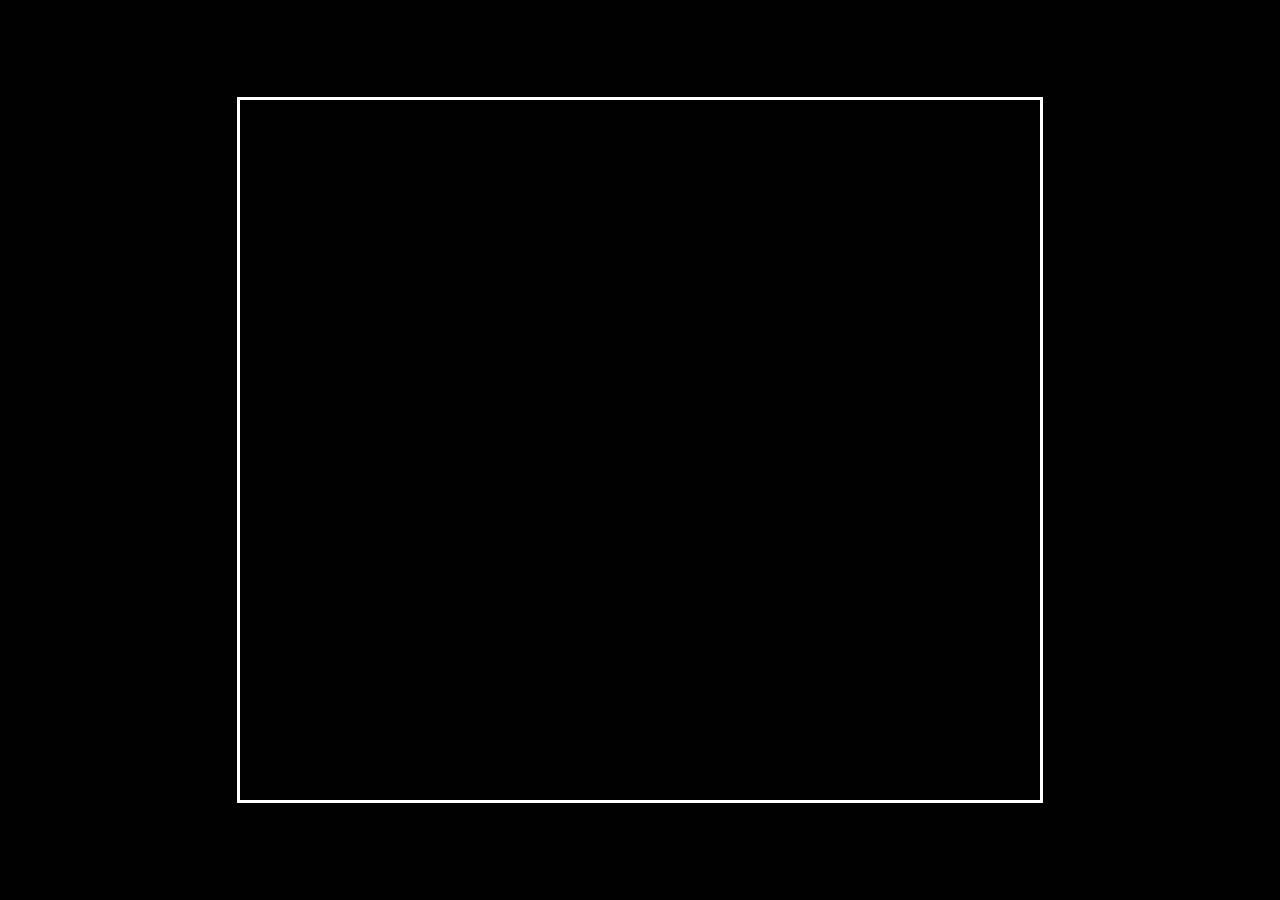
==== background/index.html @ b156b982 "adding backgrounds" ====
<!DOCTYPE html>
<html lang="en">
<head>
    <meta charset="UTF-8">
    <meta http-equiv="X-UA-Compatible" content="IE=edge">
    <meta name="viewport" content="width=device-width, initial-scale=1.0">
    <title>Parallax Backgrounds</title>
    <link rel="stylesheet" href="style.css" />
</head>
<body>
    <canvas id="canvas1"></canvas>
    
    <script src="script.js"></script>
</body>
</html>
---- background/style.css ----
body {
    background: black;
}

#canvas1 {
    position: absolute;
    border: 3px solid white;
    width: 800px;
    height: 700px;
    transform: translate(-50%, -50%);
    top: 50%;
    left: 50%;
}
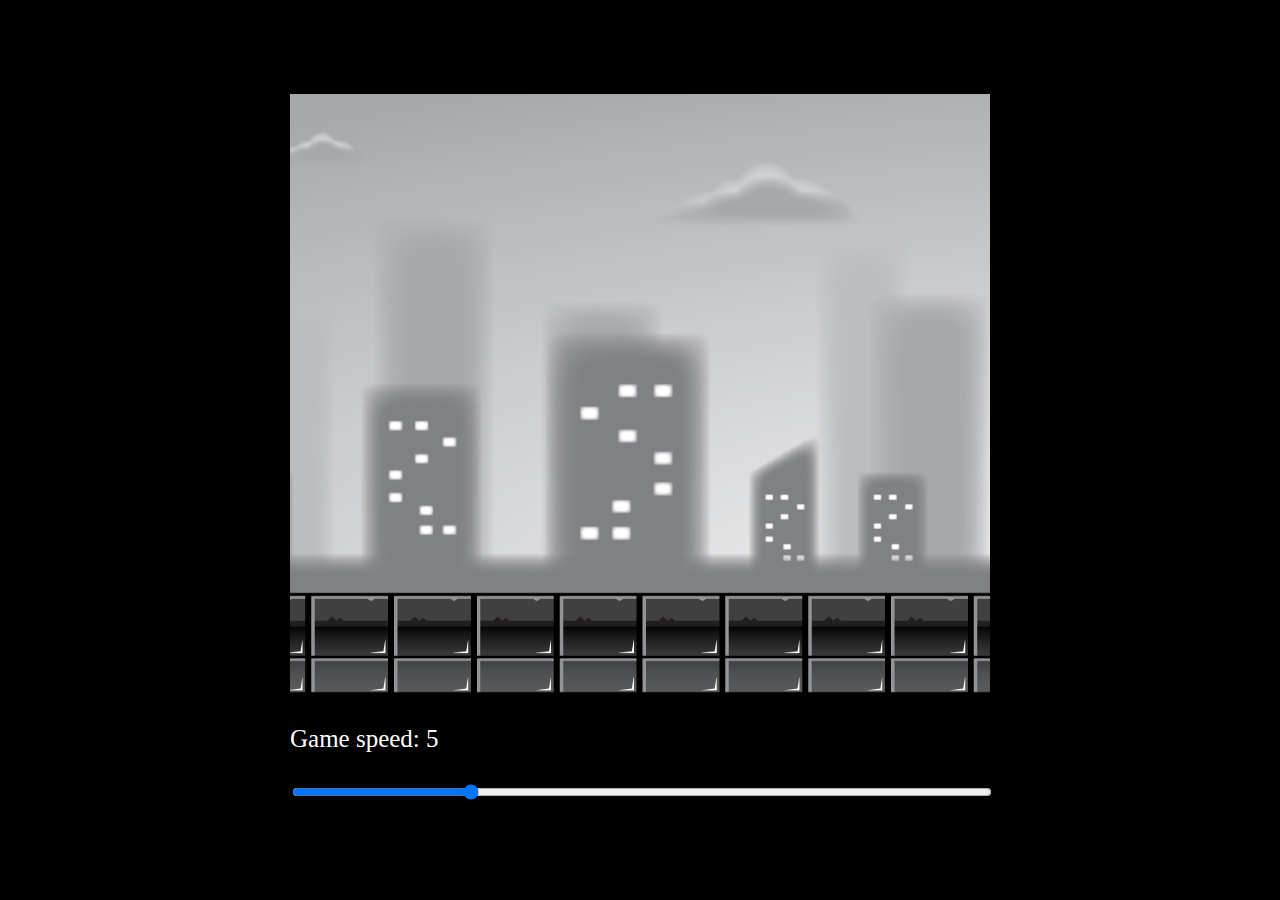
==== commit 5f86e948: "finalize parallax scrolling" ====
--- a/background/index.html
+++ b/background/index.html
@@ -8,7 +8,12 @@
     <link rel="stylesheet" href="style.css" />
 </head>
 <body>
-    <canvas id="canvas1"></canvas>
+    <div id="container">
+        <canvas id="canvas1"></canvas>
+        <p>Game speed: <span id="showGameSpeed"></span></p>
+        <input type="range" min="0" max="20" value="5" class="slider" id="slider">
+    </div>
+    
     
     <script src="script.js"></script>
 </body>
--- a/background/style.css
+++ b/background/style.css
@@ -2,12 +2,23 @@
     background: black;
 }
 
-#canvas1 {
+#container {
     position: absolute;
-    border: 3px solid white;
-    width: 800px;
-    height: 700px;
+    width: 700px;
     transform: translate(-50%, -50%);
     top: 50%;
     left: 50%;
+    font-size: 25px;
+}
+
+#canvas1 {
+    position: relative;
+    width: 700px;
+    height: 600px;
+}
+#slider {
+    width: 100%;
+}
+p {
+    color: white;
 }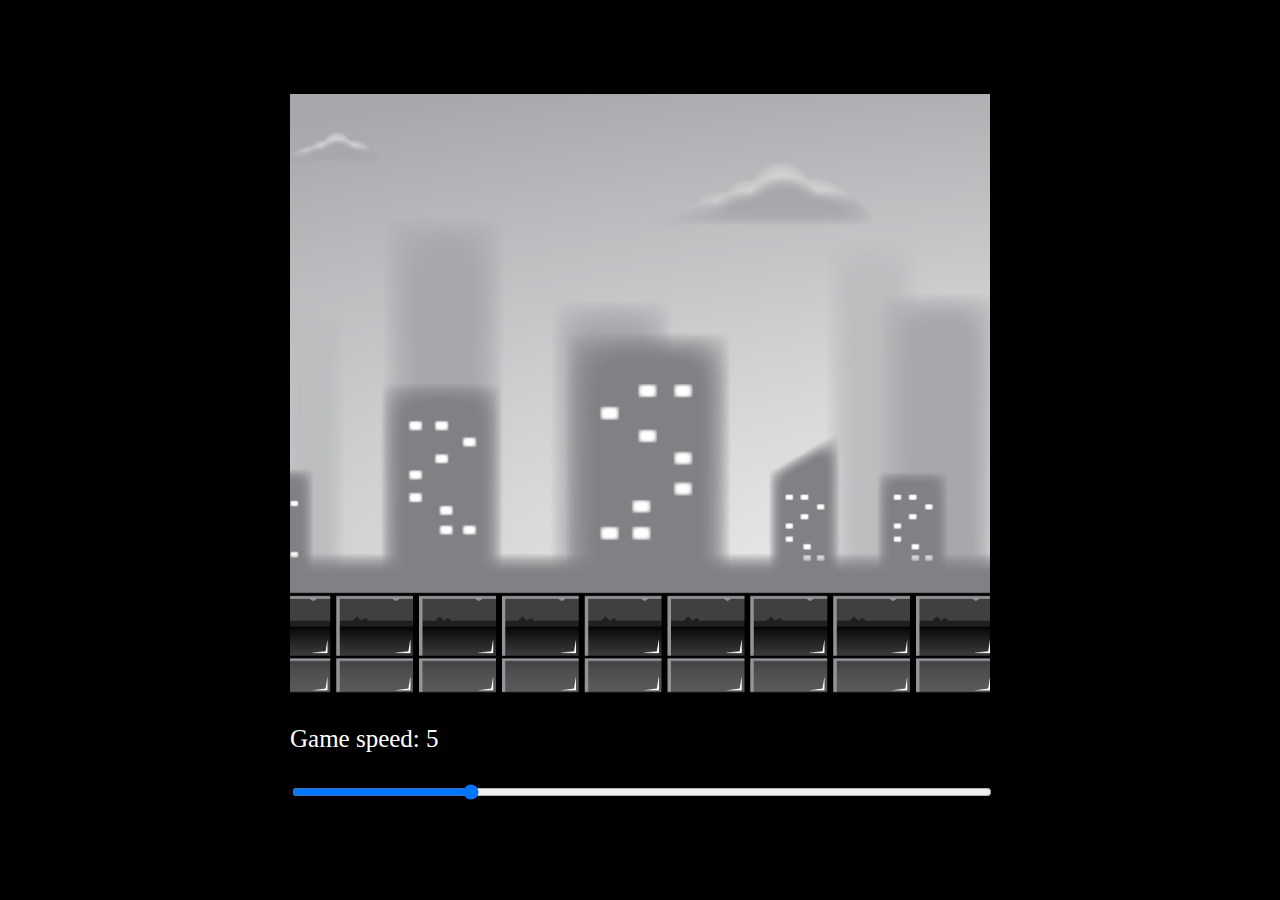
==== commit 5999efb1: "small practice sessions" ====
--- a/background/index.html
+++ b/background/index.html
@@ -2,6 +2,8 @@
 <html lang="en">
 <head>
     <meta charset="UTF-8">
+    <meta name="author" content="Matt La Rochelle">
+    <meta name="description" content="video game background practice">
     <meta http-equiv="X-UA-Compatible" content="IE=edge">
     <meta name="viewport" content="width=device-width, initial-scale=1.0">
     <title>Parallax Backgrounds</title>
